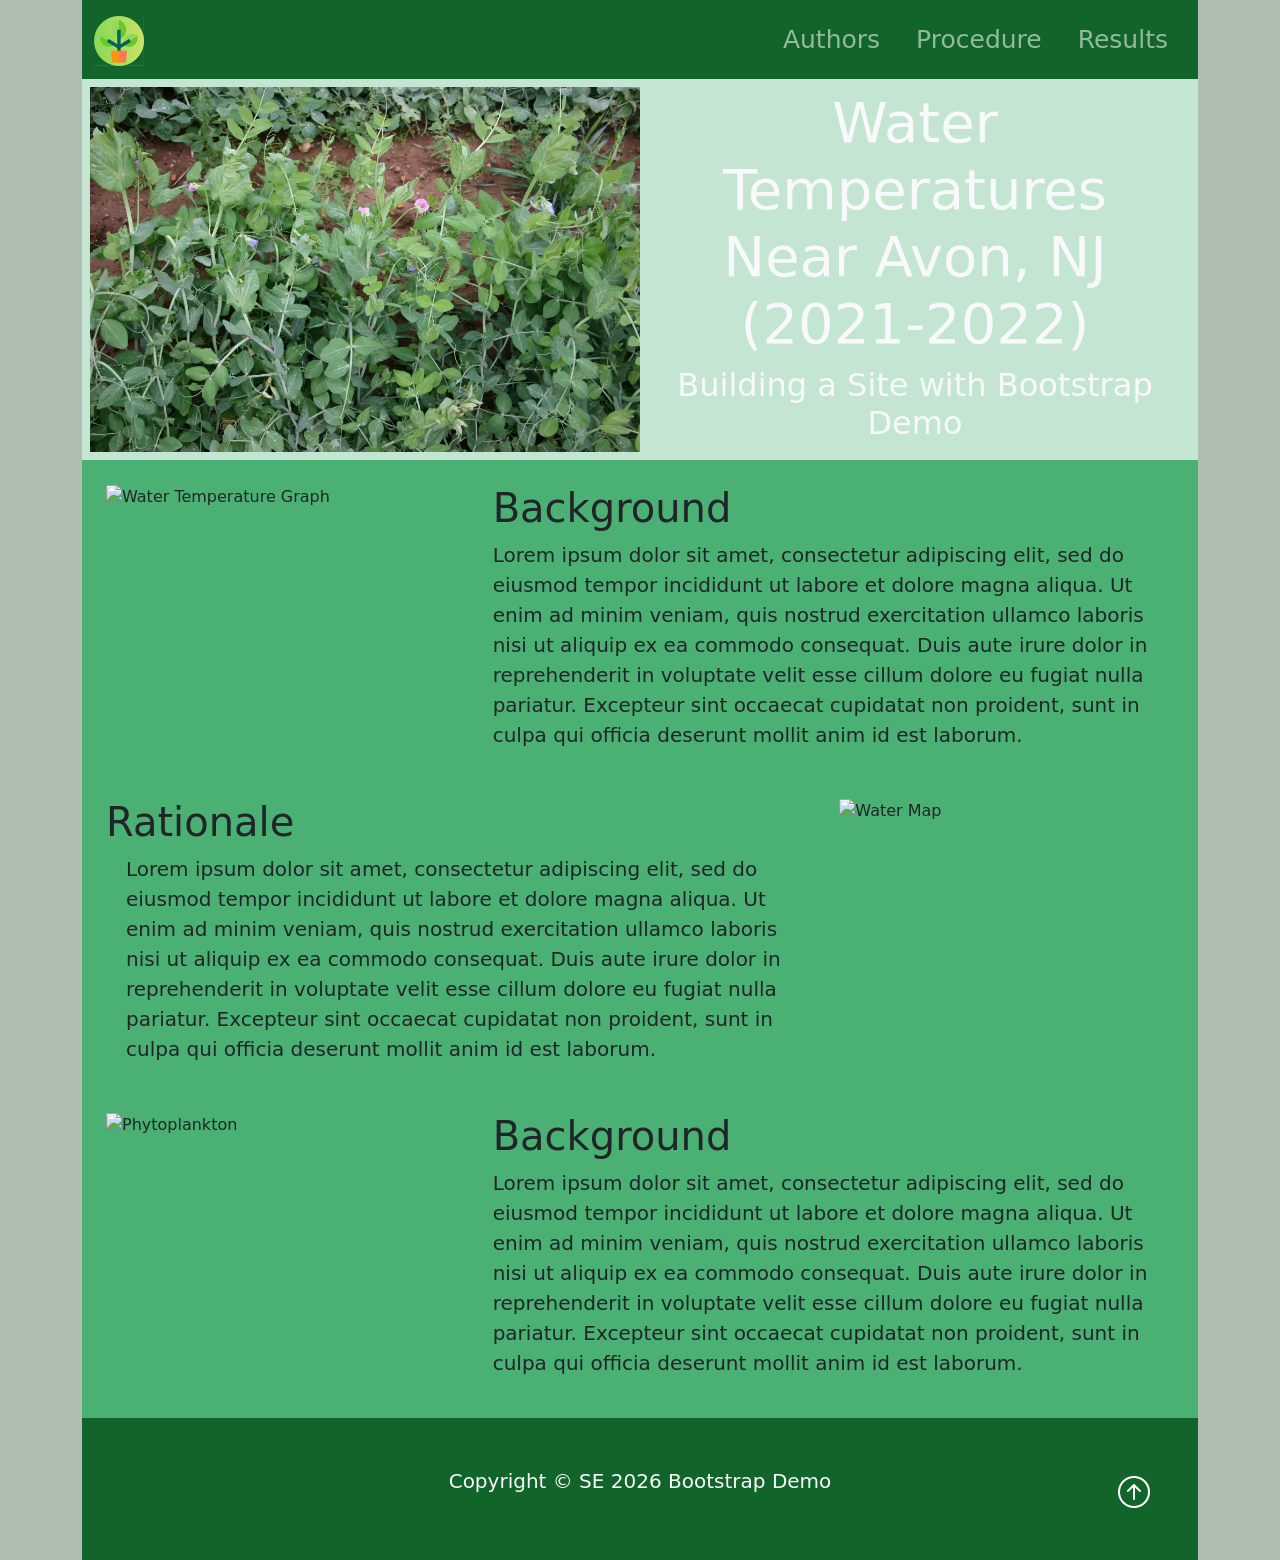
==== index.html @ 96ab04de "First commit" ====
<!DOCTYPE html>
<html>

<head>
    <meta charset="UTF-8">
    <meta name="viewport" content="width=device width, initial-scale=1.0">
    <title>Activity 2.1.5 Class Demo</title>

    <link href="https://cdn.jsdelivr.net/npm/bootstrap@5.3.8/dist/css/bootstrap.min.css" rel="stylesheet"
        integrity="sha384-sRIl4kxILFvY47J16cr9ZwB07vP4J8+LH7qKQnuqkuIAvNWLzeN8tE5YBujZqJLB" crossorigin="anonymous">

    <link rel="stylesheet" href="https://cdn.jsdelivr.net/npm/bootstrap-icons@1.13.1/font/bootstrap-icons.min.css">
    <link rel="stylesheet" href="styles.css">

    <script src="https://cdn.jsdelivr.net/npm/bootstrap@5.3.8/dist/js/bootstrap.bundle.min.js"
        integrity="sha384-FKyoEForCGlyvwx9Hj09JcYn3nv7wiPVlz7YYwJrWVcXK/BmnVDxM+D2scQbITxI"
        crossorigin="anonymous"></script>
</head>

<body class="body">
    <div class="container-lg min-vh-100">
        <header>
            <!-- Navbar -->
            <nav class="navbar navbar-expand-lg nav-background-color" data-bs-theme="dark">
                <div class="container"> 
                    <a href="#" class="navbar-brand"> <!-- Website Brand -->
                        <img src="img/plant-logo.png" alt="Plant Logo" class="d-inline-block align-text-top w-50">
                    </a>

                    <!-- Hamburger Menu Button-->
                    <button class="navbar-toggler" type="button" data-bs-toggle="collapse"
                        data-bs-target="#navmenu">
                        <span class="navbar-toggler-icon"></span>
                    </button>

                    <!-- Collapsible navbar menu with custom hover underline CSS animation-->
                    <div class="collapse navbar-collapse" id="navmenu"> <!-- Links to hamburger icon -->
                        <ul class="navbar-nav ms-auto"> <!-- ms-auto provides auto margin spacing-->
                            <li class="nav-item">
                                <a href="authors.html" class="nav-link hover-underline-animation nav-menu-item">Authors</a>
                            </li>
                            <li class="nav-item">
                                <a href="procedure.html" class="nav-link hover-underline-animation nav-menu-item">Procedure</a>
                            </li>
                            <li class="nav-item">
                                <a href="results.html" class="nav-link hover-underline-animation nav-menu-item">Results</a>
                            </li>
                        </ul>
                    </div>
                </div>
            </nav>
        </header>

        <!-- Showcase -->
        <section class="showcase text-light p-2 text-center">
            <div class="container">
                <div class="row">
                    <div class="col-sm-6 p-0 d-flex align-items-center">
                        <img src="img/DWARFGREY14-3.jpg" alt="Dwarf Gray Sugar Pea Plants" class="img-fluid">
                        <!-- img-fluid won't expand image larger than the container and will scale
                             appropriately if the browser gets narrower than the image's set width-->       
                    </div>
                    <div class="col-sm-6 p-0 d-flex align-items-center">
                        <div class="container">
                            <h1 class="display-4"> Water Temperatures Near Avon, NJ (2021-2022) </h1>
                            <!-- display-4 will make the <h1> stand out -->
                            <h2> Building a Site with Bootstrap Demo </h2>
                        </div>
                    </div>
                </div>
            </div>
        </section>

        <section class="overview text-dark p-2 text-left"> <!-- Overview -->
            <div class="container">
                <div class="row">
                    <div class="col-sm-4 p-3">
                        <img src="img/19418.jpeg" alt="Water Temperature Graph" class="img-fluid">
                    </div>
                    <div class="col-sm-8 p-3">
                        <h1 class="overview-left-padding">Background</h1> <!-- overview-left-padding - custom padding left side -->
                        <p class="lead overview-font overview-left-padding">
                        Lorem ipsum dolor sit amet, consectetur adipiscing 
                        elit, sed do eiusmod tempor incididunt ut labore 
                        et dolore magna aliqua. Ut enim ad minim veniam, 
                        quis nostrud exercitation ullamco laboris nisi ut 
                        aliquip ex ea commodo consequat. Duis aute irure 
                        dolor in reprehenderit in voluptate velit esse cillum
                        dolore eu fugiat nulla pariatur. Excepteur sint 
                        occaecat cupidatat non proident, sunt in culpa qui 
                        officia deserunt mollit anim id est laborum.  </p>
                    </div>
                </div>

                <div class="row">
                    <div class="col-sm-8 p-3">
                        <h1 class="">Rationale</h1> 
                        <p class="lead overview-font overview-left-padding">
                        Lorem ipsum dolor sit amet, consectetur adipiscing 
                        elit, sed do eiusmod tempor incididunt ut labore 
                        et dolore magna aliqua. Ut enim ad minim veniam, 
                        quis nostrud exercitation ullamco laboris nisi ut 
                        aliquip ex ea commodo consequat. Duis aute irure 
                        dolor in reprehenderit in voluptate velit esse cillum
                        dolore eu fugiat nulla pariatur. Excepteur sint 
                        occaecat cupidatat non proident, sunt in culpa qui 
                        officia deserunt mollit anim id est laborum.  </p>
                    </div>
                    <div class="col-sm-4 p-3">
                        <img src="img/watermap.jpg" alt="Water Map" class="img-fluid">
                    </div>
                </div>

                <div class="row">
                    <div class="col-sm-4 p-3">
                        <img src="img/phytoplankton-pnas.jpg" alt="Phytoplankton" class="img-fluid">
                    </div>
                    <div class="col-sm-8 p-3">
                        <h1 class="overview-left-padding">Background</h1> <!-- overview-left-padding - custom padding left side -->
                        <p class="lead overview-font overview-left-padding">
                        Lorem ipsum dolor sit amet, consectetur adipiscing 
                        elit, sed do eiusmod tempor incididunt ut labore 
                        et dolore magna aliqua. Ut enim ad minim veniam, 
                        quis nostrud exercitation ullamco laboris nisi ut 
                        aliquip ex ea commodo consequat. Duis aute irure 
                        dolor in reprehenderit in voluptate velit esse cillum
                        dolore eu fugiat nulla pariatur. Excepteur sint 
                        occaecat cupidatat non proident, sunt in culpa qui 
                        officia deserunt mollit anim id est laborum.  </p>
                    </div>
                </div>

            </div>
        </section>

        <footer class="p-5 footer text-center text-light position-relative">
            <div class="container">
                <p class="lead">Copyright &copy; SE 2026 Bootstrap Demo</p>
                <a href="#" class="position-absolute bottom-0 end-0 p-5">
                    <i class="bi bi-arrow-up-circle h2 icon-white"></i>
                </a>
            </div>
        </footer>
    </div>

</body>

</html>
---- styles.css ----
/* ----------------- Class CSS ----------------- */

.about{
    width:400px;
    margin: auto;
}

.about-team{
    color:rgb(8, 68, 17)
}

.authors{
    background-color: #4bb074;
}

.body{
    background-color: rgb(176, 190, 178);
}

.chartjs-sample{
    background-color: #8fa3ab;
}

.footer{                
    background-color: #12652a;
}

.icon-white{            /* Arrow icon at bottom of page */
    color: #FFFFFF;
}

.nav-background-color{   /* navbar background color */
    background-color: #12652a;
}

.nav-menu-item{               /* navbar link text properties */
    font-size:25px;
    margin-left: 10px;
    margin-right: 10px;
}

.overview{
    background-color: #4bb074;
}

.overview-left-padding{
    padding-left: 20px;
}

.overview-right-padding{  
    padding-right: 20px;
}

.procedure{
    background-color: #4bb074;
    padding: 1px;
}

.showcase{
    background-color: #c4e5d1; /*#0096c7*/
}

/* ----------------- ID CSS ----------------- */

/* -----------------Underline Animation CSS -----------------*/
#chart-wrapper{
    margin: auto;
    padding: 10px; 
    min-height: 400px;
    background-color: whitesmoke !important;
    justify-content: center;
    align-items: center;  
}



.hover-underline-animation {
    display: inline-block;
    position: relative;
    /*color: #0087ca;*/
  }
  
.hover-underline-animation:after {
    content: '';
    position: absolute;
    width: 100%;
    transform: scaleX(0);
    height: 2px;
    bottom: 0;
    left: 0;
    background-color: #eae6e6;
    /*transform-origin: bottom right;*/
    transition: transform 0.35s ease-out;
}
  
.hover-underline-animation:hover:after {
    transform: scaleX(1);
    /*transform-origin: bottom left;*/
}
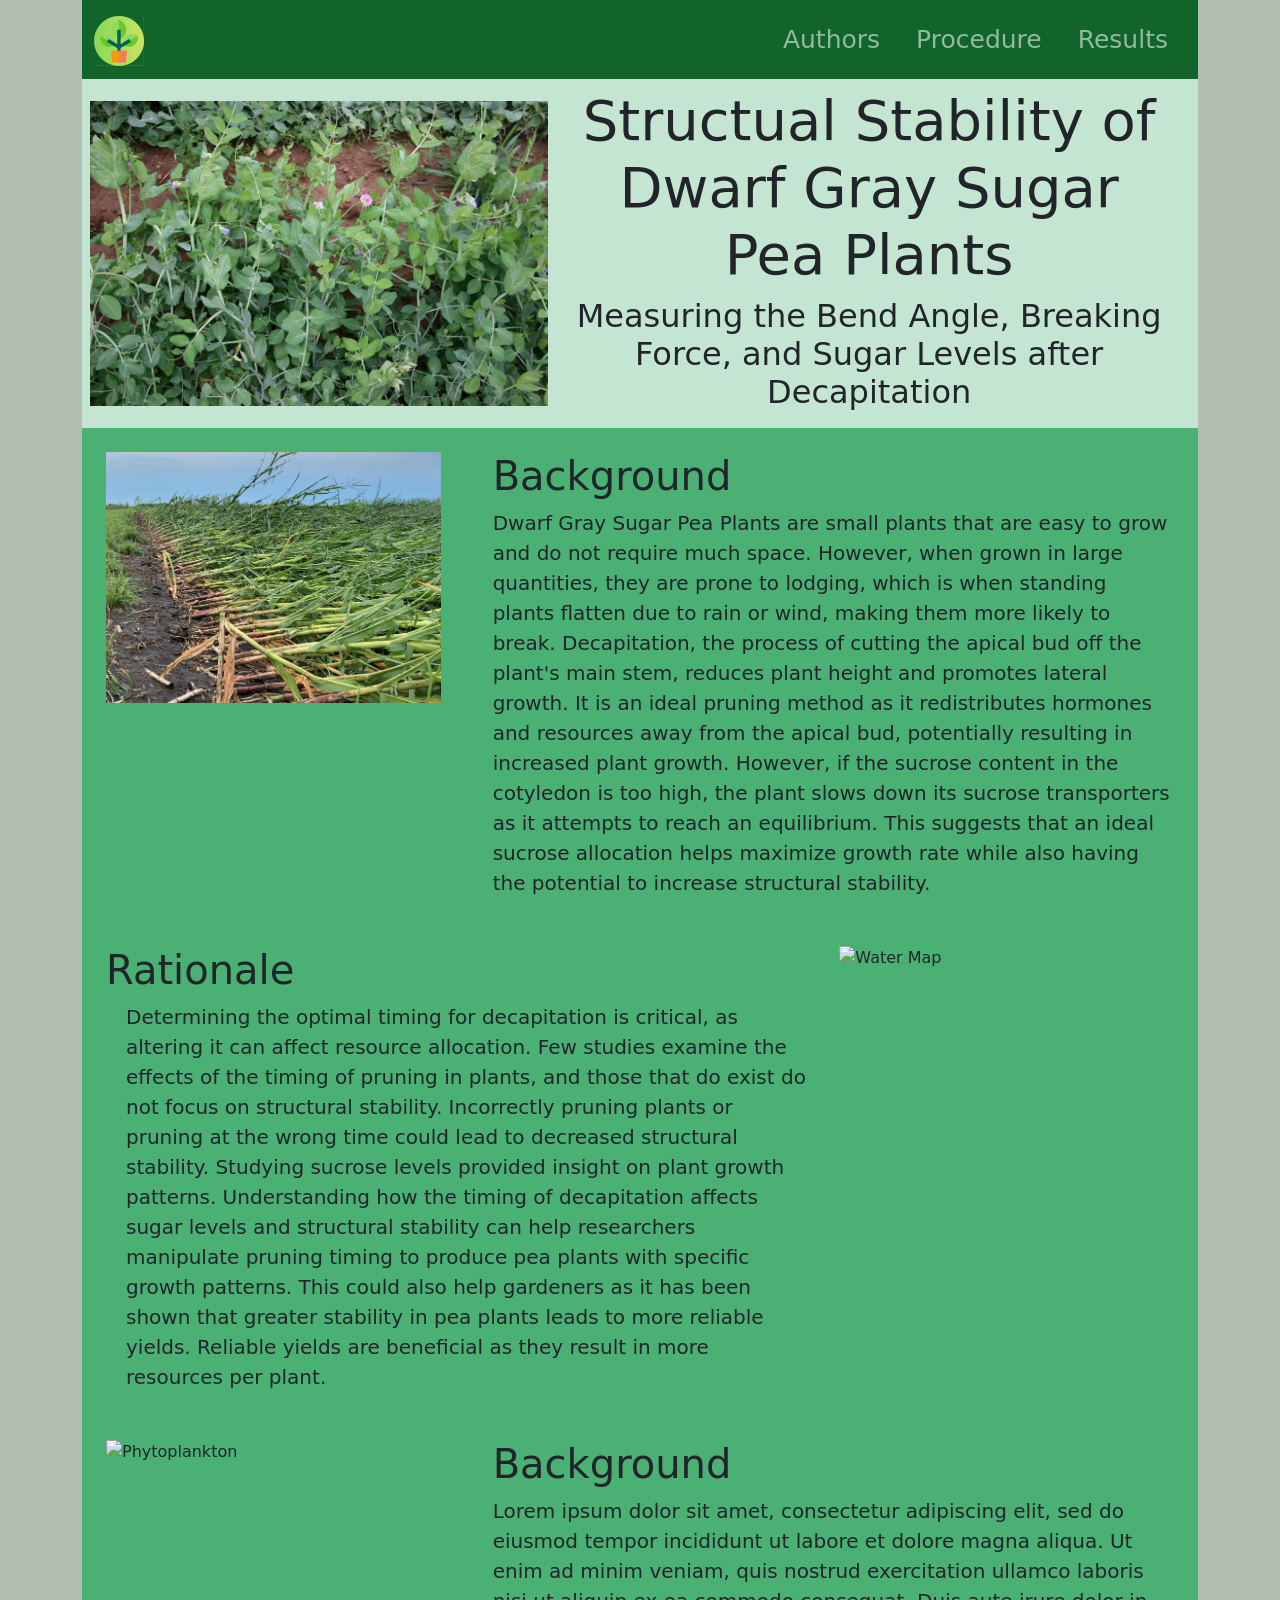
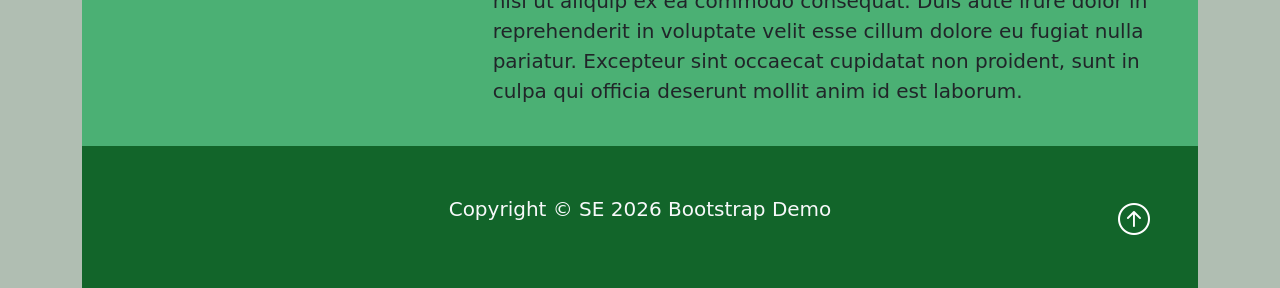
==== commit 213a3b26: "Commit" ====
--- a/index.html
+++ b/index.html
@@ -52,19 +52,19 @@
         </header>
 
         <!-- Showcase -->
-        <section class="showcase text-light p-2 text-center">
+        <section class="showcase text-dark p-2 text-center">
             <div class="container">
                 <div class="row">
-                    <div class="col-sm-6 p-0 d-flex align-items-center">
+                    <div class="col-sm-5 p-0 d-flex align-items-center">
                         <img src="img/DWARFGREY14-3.jpg" alt="Dwarf Gray Sugar Pea Plants" class="img-fluid">
                         <!-- img-fluid won't expand image larger than the container and will scale
                              appropriately if the browser gets narrower than the image's set width-->       
                     </div>
-                    <div class="col-sm-6 p-0 d-flex align-items-center">
+                    <div class="col-sm-7 p-0 d-flex align-items-center">
                         <div class="container">
-                            <h1 class="display-4"> Water Temperatures Near Avon, NJ (2021-2022) </h1>
+                            <h1 class="display-4"> Structual Stability of Dwarf Gray Sugar Pea Plants</h1>
                             <!-- display-4 will make the <h1> stand out -->
-                            <h2> Building a Site with Bootstrap Demo </h2>
+                            <h2> Measuring the Bend Angle, Breaking Force, and Sugar Levels after Decapitation</h2>
                         </div>
                     </div>
                 </div>
@@ -75,20 +75,18 @@
             <div class="container">
                 <div class="row">
                     <div class="col-sm-4 p-3">
-                        <img src="img/19418.jpeg" alt="Water Temperature Graph" class="img-fluid">
+                        <img src="img/field.jpg" alt="Lodging Image" class="img-fluid">
                     </div>
                     <div class="col-sm-8 p-3">
                         <h1 class="overview-left-padding">Background</h1> <!-- overview-left-padding - custom padding left side -->
                         <p class="lead overview-font overview-left-padding">
-                        Lorem ipsum dolor sit amet, consectetur adipiscing 
-                        elit, sed do eiusmod tempor incididunt ut labore 
-                        et dolore magna aliqua. Ut enim ad minim veniam, 
-                        quis nostrud exercitation ullamco laboris nisi ut 
-                        aliquip ex ea commodo consequat. Duis aute irure 
-                        dolor in reprehenderit in voluptate velit esse cillum
-                        dolore eu fugiat nulla pariatur. Excepteur sint 
-                        occaecat cupidatat non proident, sunt in culpa qui 
-                        officia deserunt mollit anim id est laborum.  </p>
+                        Dwarf Gray Sugar Pea Plants are small plants that are easy to grow and do not require much space. 
+                        However, when grown in large quantities, they are prone to lodging, which is when standing plants flatten due to rain or wind, making them more likely to break.
+                        Decapitation, the process of cutting the apical bud off the plant's main stem, reduces plant height and promotes lateral growth. 
+                        It is an ideal pruning method as it redistributes hormones and resources away from the apical bud, potentially resulting in increased plant growth.
+                        However, if the sucrose content in the cotyledon is too high, the plant slows down its sucrose transporters as it attempts to reach an equilibrium.
+                        This suggests that an ideal sucrose allocation helps maximize growth rate while also having the potential to increase structural stability.
+                    </p>
                     </div>
                 </div>
 
@@ -96,15 +94,13 @@
                     <div class="col-sm-8 p-3">
                         <h1 class="">Rationale</h1> 
                         <p class="lead overview-font overview-left-padding">
-                        Lorem ipsum dolor sit amet, consectetur adipiscing 
-                        elit, sed do eiusmod tempor incididunt ut labore 
-                        et dolore magna aliqua. Ut enim ad minim veniam, 
-                        quis nostrud exercitation ullamco laboris nisi ut 
-                        aliquip ex ea commodo consequat. Duis aute irure 
-                        dolor in reprehenderit in voluptate velit esse cillum
-                        dolore eu fugiat nulla pariatur. Excepteur sint 
-                        occaecat cupidatat non proident, sunt in culpa qui 
-                        officia deserunt mollit anim id est laborum.  </p>
+                        Determining the optimal timing for decapitation is critical, as altering it can affect resource allocation. 
+                        Few studies examine the effects of the timing of pruning in plants, and those that do exist do not focus on structural stability. 
+                        Incorrectly pruning plants or pruning at the wrong time could lead to decreased structural stability. 
+                        Studying sucrose levels provided insight on plant growth patterns. 
+                        Understanding how the timing of decapitation affects sugar levels and structural stability can help researchers manipulate pruning timing to produce pea plants with specific growth patterns. 
+                        This could also help gardeners as it has been shown that greater stability in pea plants leads to more reliable yields. 
+                        Reliable yields are beneficial as they result in more resources per plant. 
                     </div>
                     <div class="col-sm-4 p-3">
                         <img src="img/watermap.jpg" alt="Water Map" class="img-fluid">
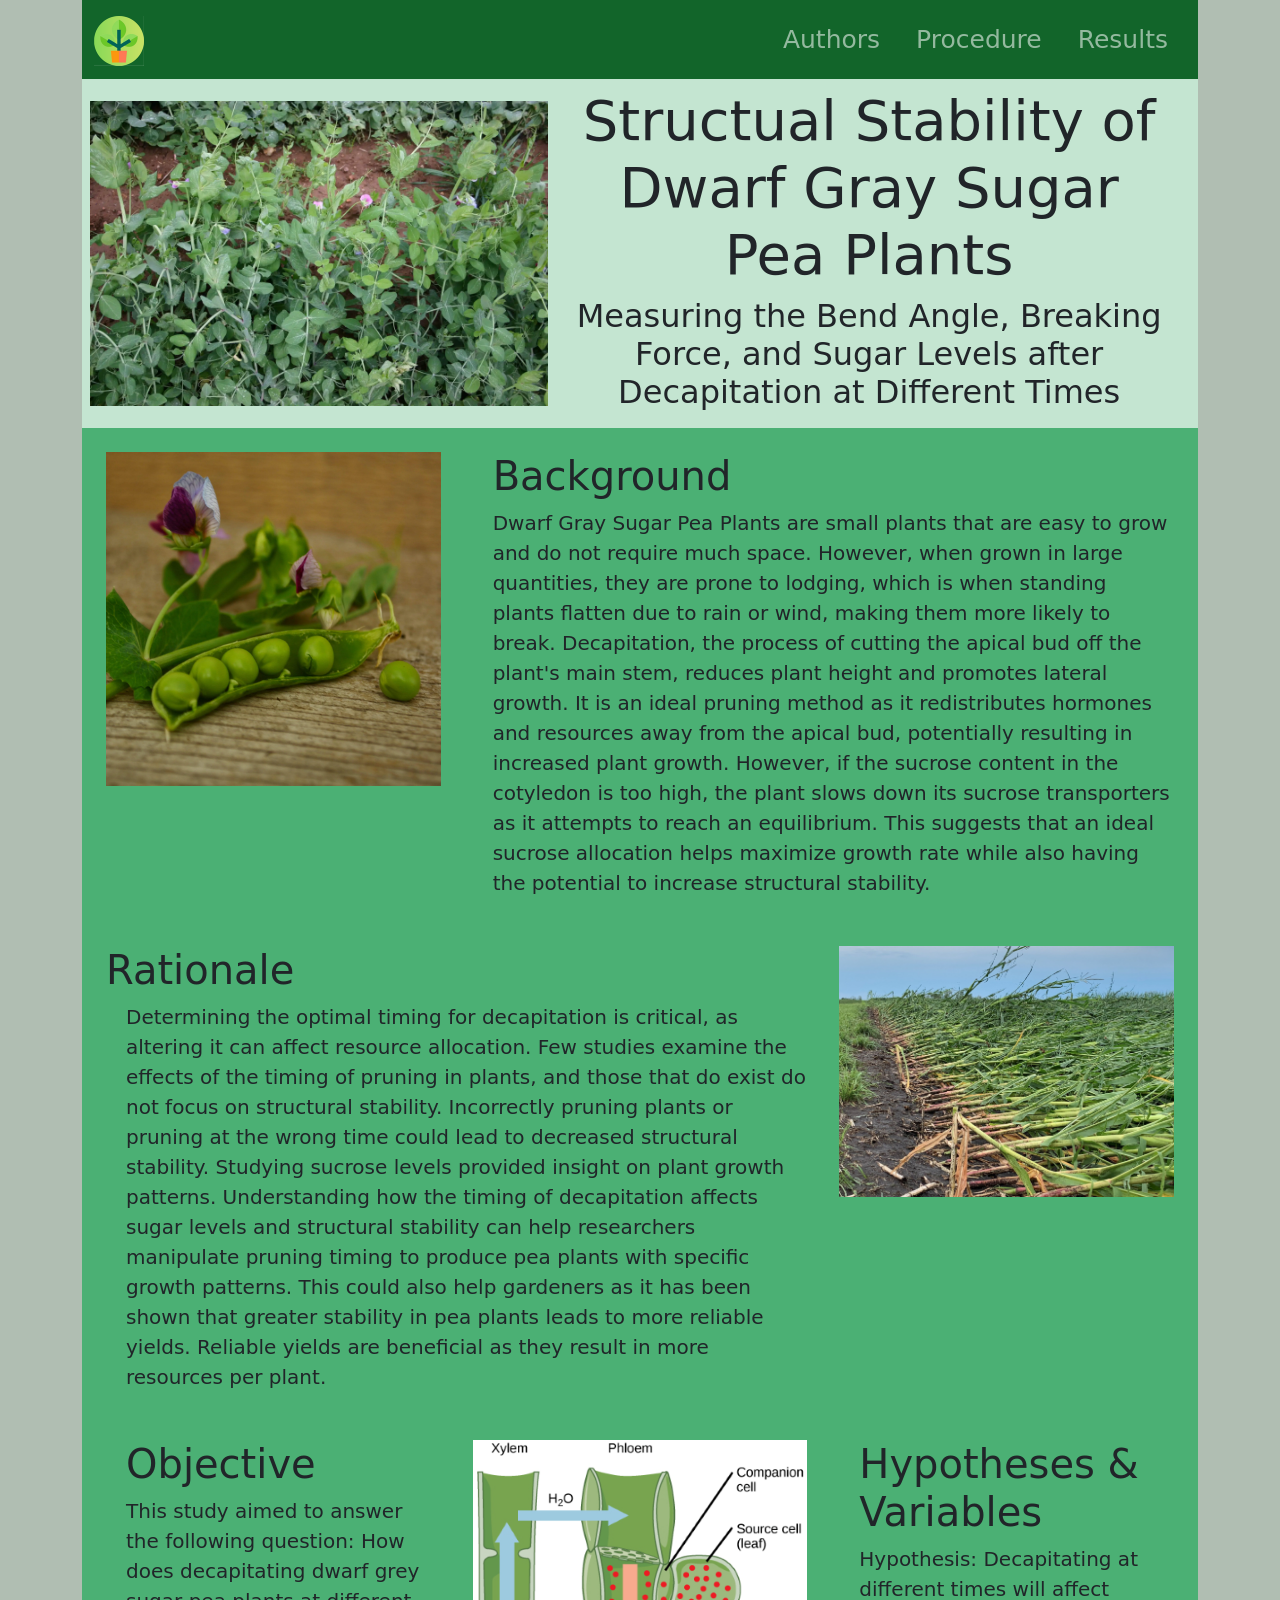
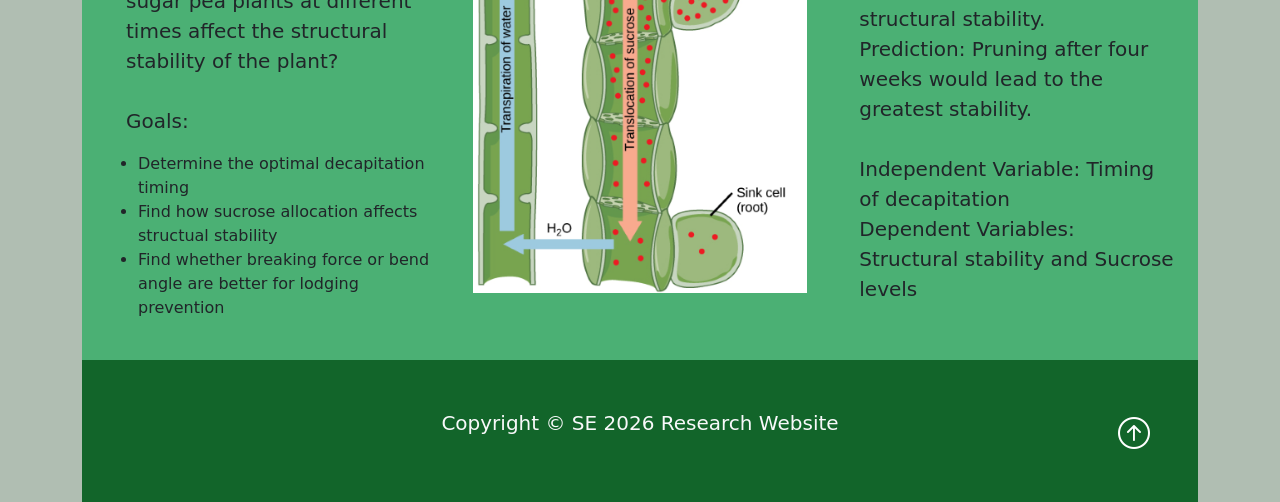
==== commit bf2067c7: "Finish main, authors, and procedure" ====
--- a/index.html
+++ b/index.html
@@ -64,7 +64,7 @@
                         <div class="container">
                             <h1 class="display-4"> Structual Stability of Dwarf Gray Sugar Pea Plants</h1>
                             <!-- display-4 will make the <h1> stand out -->
-                            <h2> Measuring the Bend Angle, Breaking Force, and Sugar Levels after Decapitation</h2>
+                            <h2> Measuring the Bend Angle, Breaking Force, and Sugar Levels after Decapitation at Different Times</h2>
                         </div>
                     </div>
                 </div>
@@ -75,7 +75,7 @@
             <div class="container">
                 <div class="row">
                     <div class="col-sm-4 p-3">
-                        <img src="img/field.jpg" alt="Lodging Image" class="img-fluid">
+                        <img src="img/peas.webp" alt="Peas" class="img-fluid">
                     </div>
                     <div class="col-sm-8 p-3">
                         <h1 class="overview-left-padding">Background</h1> <!-- overview-left-padding - custom padding left side -->
@@ -103,26 +103,33 @@
                         Reliable yields are beneficial as they result in more resources per plant. 
                     </div>
                     <div class="col-sm-4 p-3">
-                        <img src="img/watermap.jpg" alt="Water Map" class="img-fluid">
+                        <img src="img/field.jpg" alt="Lodging Image" class="img-fluid">
                     </div>
                 </div>
 
                 <div class="row">
                     <div class="col-sm-4 p-3">
-                        <img src="img/phytoplankton-pnas.jpg" alt="Phytoplankton" class="img-fluid">
+                        <h1 class="overview-left-padding">Objective</h1> <!-- overview-left-padding - custom padding left side -->
+                        <p class="lead overview-font overview-left-padding">
+                        This study aimed to answer the following question: How does decapitating dwarf grey sugar pea plants at different times affect the structural stability of the plant?
+                        <br><br> Goals:
+                        <ul>
+                            <li>Determine the optimal decapitation timing</li>
+                            <li>Find how sucrose allocation affects structual stability</li>
+                            <li>Find whether breaking force or bend angle are better for lodging prevention</li>
+                        </ul>
+                    </p>
                     </div>
-                    <div class="col-sm-8 p-3">
-                        <h1 class="overview-left-padding">Background</h1> <!-- overview-left-padding - custom padding left side -->
+                    <div class="col-sm-4 p-3">
+                        <img src="img/sink.png" alt="Xylem/Phloem Chart" class="img-fluid">
+                    </div>
+                    <div class="col-sm-4 p-3">
+                        <h1 class="overview-left-padding">Hypotheses & Variables</h1> <!-- overview-left-padding - custom padding left side -->
                         <p class="lead overview-font overview-left-padding">
-                        Lorem ipsum dolor sit amet, consectetur adipiscing 
-                        elit, sed do eiusmod tempor incididunt ut labore 
-                        et dolore magna aliqua. Ut enim ad minim veniam, 
-                        quis nostrud exercitation ullamco laboris nisi ut 
-                        aliquip ex ea commodo consequat. Duis aute irure 
-                        dolor in reprehenderit in voluptate velit esse cillum
-                        dolore eu fugiat nulla pariatur. Excepteur sint 
-                        occaecat cupidatat non proident, sunt in culpa qui 
-                        officia deserunt mollit anim id est laborum.  </p>
+                        <strong>Hypothesis</strong>: Decapitating at different times will affect structural stability.
+                        <br><strong>Prediction</strong>: Pruning after four weeks would lead to the greatest stability.
+                        <br><br><strong>Independent Variable</strong>: Timing of decapitation
+                        <br><strong>Dependent Variables</strong>: Structural stability and Sucrose levels </p>
                     </div>
                 </div>
 
@@ -131,7 +138,7 @@
 
         <footer class="p-5 footer text-center text-light position-relative">
             <div class="container">
-                <p class="lead">Copyright &copy; SE 2026 Bootstrap Demo</p>
+                <p class="lead">Copyright &copy; SE 2026 Research Website</p>
                 <a href="#" class="position-absolute bottom-0 end-0 p-5">
                     <i class="bi bi-arrow-up-circle h2 icon-white"></i>
                 </a>
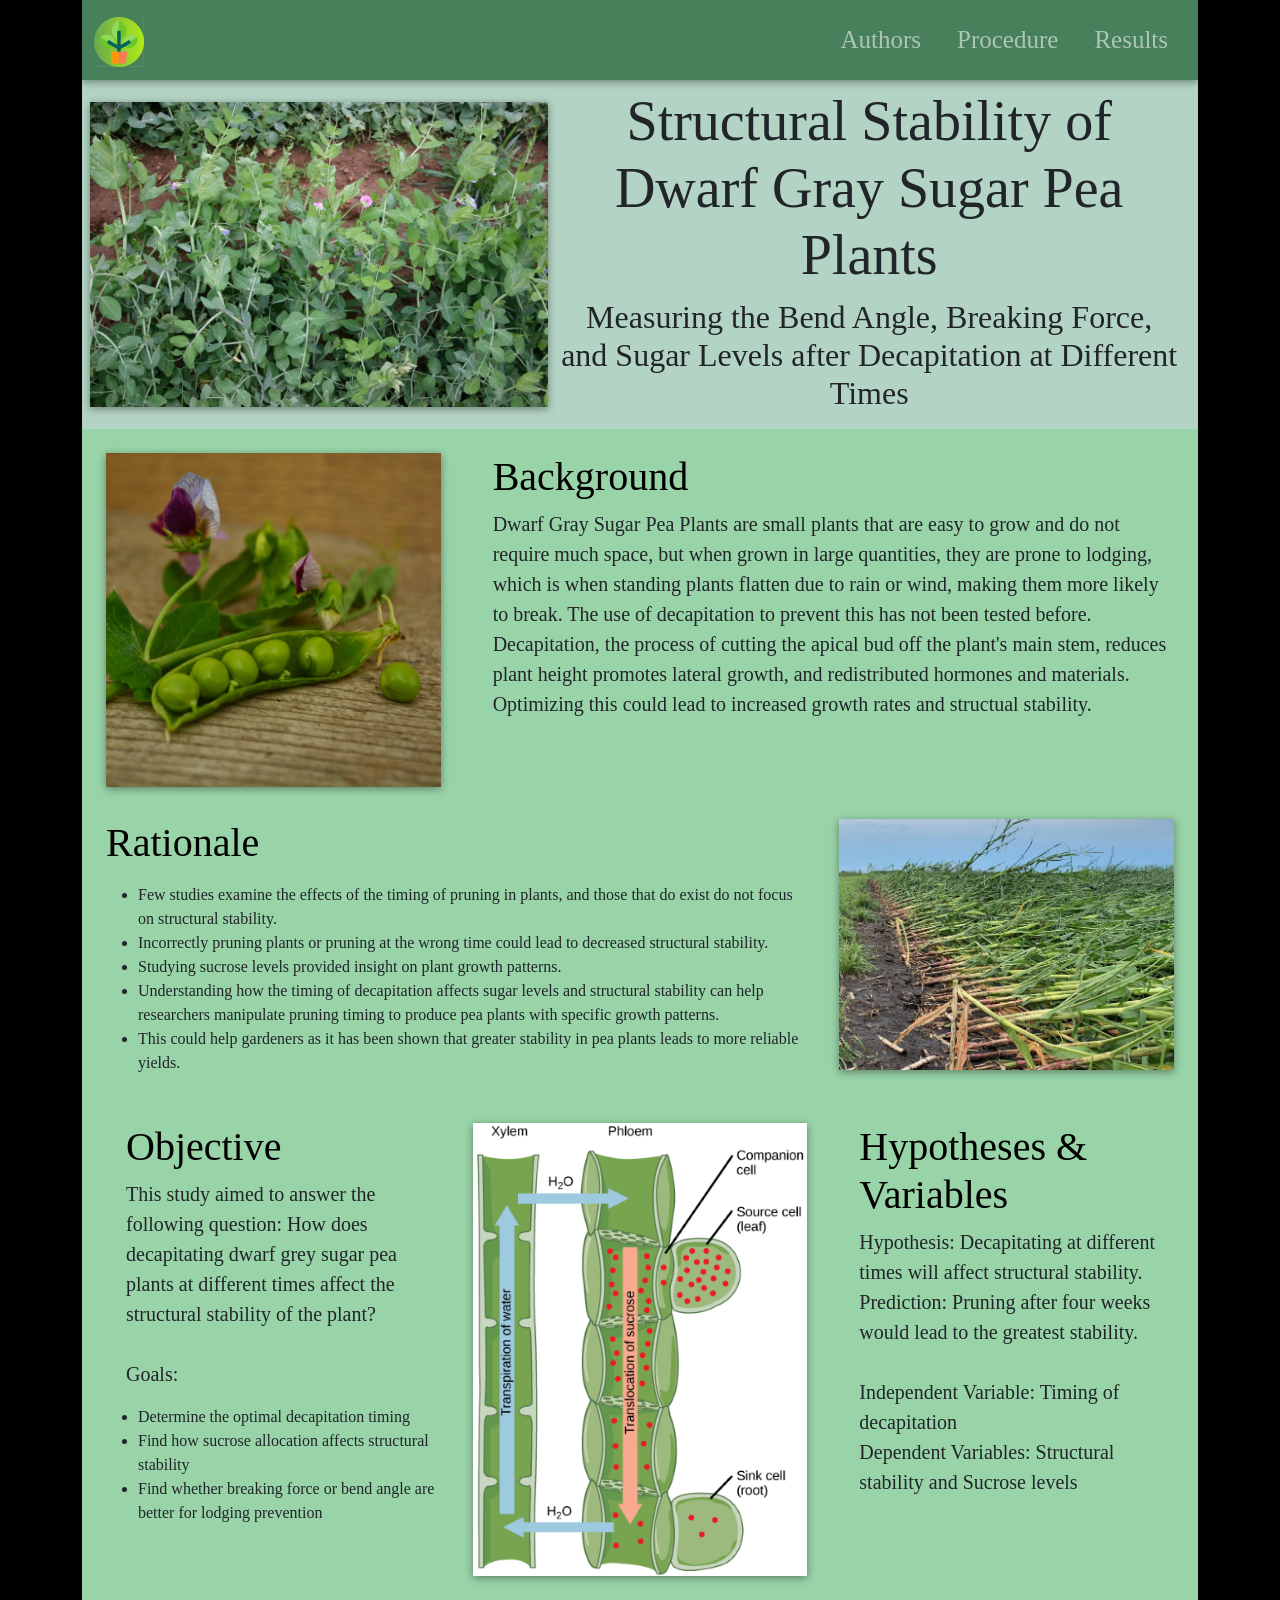
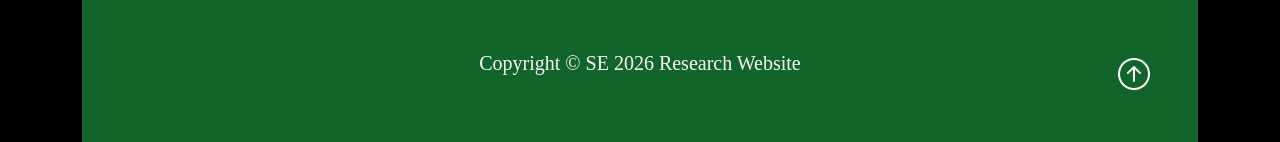
==== commit 978bf958: "Final Website" ====
--- a/index.html
+++ b/index.html
@@ -4,7 +4,7 @@
 <head>
     <meta charset="UTF-8">
     <meta name="viewport" content="width=device width, initial-scale=1.0">
-    <title>Activity 2.1.5 Class Demo</title>
+    <title>Dwarf Gray Sugar Pea Plant Research</title>
 
     <link href="https://cdn.jsdelivr.net/npm/bootstrap@5.3.8/dist/css/bootstrap.min.css" rel="stylesheet"
         integrity="sha384-sRIl4kxILFvY47J16cr9ZwB07vP4J8+LH7qKQnuqkuIAvNWLzeN8tE5YBujZqJLB" crossorigin="anonymous">
@@ -62,7 +62,7 @@
                     </div>
                     <div class="col-sm-7 p-0 d-flex align-items-center">
                         <div class="container">
-                            <h1 class="display-4"> Structual Stability of Dwarf Gray Sugar Pea Plants</h1>
+                            <h1 class="display-4"> Structural Stability of Dwarf Gray Sugar Pea Plants</h1>
                             <!-- display-4 will make the <h1> stand out -->
                             <h2> Measuring the Bend Angle, Breaking Force, and Sugar Levels after Decapitation at Different Times</h2>
                         </div>
@@ -75,17 +75,21 @@
             <div class="container">
                 <div class="row">
                     <div class="col-sm-4 p-3">
-                        <img src="img/peas.webp" alt="Peas" class="img-fluid">
+                        <img src="img/peas.webp" alt="Close-up of a pea pod" class="img-fluid">
                     </div>
                     <div class="col-sm-8 p-3">
                         <h1 class="overview-left-padding">Background</h1> <!-- overview-left-padding - custom padding left side -->
                         <p class="lead overview-font overview-left-padding">
-                        Dwarf Gray Sugar Pea Plants are small plants that are easy to grow and do not require much space. 
-                        However, when grown in large quantities, they are prone to lodging, which is when standing plants flatten due to rain or wind, making them more likely to break.
-                        Decapitation, the process of cutting the apical bud off the plant's main stem, reduces plant height and promotes lateral growth. 
-                        It is an ideal pruning method as it redistributes hormones and resources away from the apical bud, potentially resulting in increased plant growth.
-                        However, if the sucrose content in the cotyledon is too high, the plant slows down its sucrose transporters as it attempts to reach an equilibrium.
-                        This suggests that an ideal sucrose allocation helps maximize growth rate while also having the potential to increase structural stability.
+                        Dwarf Gray Sugar Pea Plants are small plants that are easy 
+                        to grow and do not require much space, but when grown in 
+                        large quantities, they are prone to lodging, which is when 
+                        standing plants flatten due to rain or wind, making them 
+                        more likely to break. The use of decapitation to prevent 
+                        this has not been tested before. Decapitation, the process 
+                        of cutting the apical bud off the plant's main stem, reduces 
+                        plant height promotes lateral growth, and redistributed 
+                        hormones and materials. Optimizing this could lead to increased
+                        growth rates and structual stability.
                     </p>
                     </div>
                 </div>
@@ -93,14 +97,14 @@
                 <div class="row">
                     <div class="col-sm-8 p-3">
                         <h1 class="">Rationale</h1> 
-                        <p class="lead overview-font overview-left-padding">
-                        Determining the optimal timing for decapitation is critical, as altering it can affect resource allocation. 
-                        Few studies examine the effects of the timing of pruning in plants, and those that do exist do not focus on structural stability. 
-                        Incorrectly pruning plants or pruning at the wrong time could lead to decreased structural stability. 
-                        Studying sucrose levels provided insight on plant growth patterns. 
-                        Understanding how the timing of decapitation affects sugar levels and structural stability can help researchers manipulate pruning timing to produce pea plants with specific growth patterns. 
-                        This could also help gardeners as it has been shown that greater stability in pea plants leads to more reliable yields. 
-                        Reliable yields are beneficial as they result in more resources per plant. 
+                        <p class="lead overview-font overview-left-padding"></p>
+                        <ul>
+                            <li>Few studies examine the effects of the timing of pruning in plants, and those that do exist do not focus on structural stability. </li>
+                            <li>Incorrectly pruning plants or pruning at the wrong time could lead to decreased structural stability. </li>
+                            <li>Studying sucrose levels provided insight on plant growth patterns. </li>
+                            <li>Understanding how the timing of decapitation affects sugar levels and structural stability can help researchers manipulate pruning timing to produce pea plants with specific growth patterns. </li>
+                            <li>This could help gardeners as it has been shown that greater stability in pea plants leads to more reliable yields. </li>
+                        </ul>
                     </div>
                     <div class="col-sm-4 p-3">
                         <img src="img/field.jpg" alt="Lodging Image" class="img-fluid">
@@ -112,13 +116,13 @@
                         <h1 class="overview-left-padding">Objective</h1> <!-- overview-left-padding - custom padding left side -->
                         <p class="lead overview-font overview-left-padding">
                         This study aimed to answer the following question: How does decapitating dwarf grey sugar pea plants at different times affect the structural stability of the plant?
-                        <br><br> Goals:
+                        <br><br> <strong>Goals:</strong>
+                        </p>
                         <ul>
                             <li>Determine the optimal decapitation timing</li>
-                            <li>Find how sucrose allocation affects structual stability</li>
+                            <li>Find how sucrose allocation affects structural stability</li>
                             <li>Find whether breaking force or bend angle are better for lodging prevention</li>
                         </ul>
-                    </p>
                     </div>
                     <div class="col-sm-4 p-3">
                         <img src="img/sink.png" alt="Xylem/Phloem Chart" class="img-fluid">
--- a/styles.css
+++ b/styles.css
@@ -6,15 +6,16 @@
 }
 
 .about-team{
-    color:rgb(8, 68, 17)
+    color:rgb(8, 68, 17);
+    font-weight: bold;
 }
 
 .authors{
-    background-color: #4bb074;
+    background-color: #d6e5d9;
 }
 
 .body{
-    background-color: rgb(176, 190, 178);
+    background-color: rgb(0, 0, 0);
 }
 
 .chartjs-sample{
@@ -30,17 +31,27 @@
 }
 
 .nav-background-color{   /* navbar background color */
-    background-color: #12652a;
+    background-color: #48805c;
+    box-shadow: 0 2px 8px rgba(0,0,0,0.4);
 }
 
 .nav-menu-item{               /* navbar link text properties */
-    font-size:25px;
+    font-size: 25px;
     margin-left: 10px;
     margin-right: 10px;
 }
 
 .overview{
-    background-color: #4bb074;
+    background-color: #99d3a8;
+    color: #1a3a22;
+}
+
+.overview h1 {
+    color: #000000;
+}
+
+.overview img {
+    box-shadow: 0 2px 8px rgba(0,0,0,0.4);
 }
 
 .overview-left-padding{
@@ -52,12 +63,61 @@
 }
 
 .procedure{
-    background-color: #4bb074;
+    background-color: #c4e5d1;
     padding: 1px;
 }
 
 .showcase{
-    background-color: #c4e5d1; /*#0096c7*/
+    background-color: #b3d4c4; /*#0096c7*/
+}
+
+.showcase img{
+    box-shadow: 0 2px 8px rgba(0,0,0,0.4);
+}
+
+.card.about {
+    box-shadow: 0 4px 16px rgba(0,0,0,0.12);
+    transition: transform 0.2s ease, box-shadow 0.2s ease;
+}
+
+.card.about:hover {
+    transform: translateY(-4px);
+    box-shadow: 0 4px 16px rgba(0,0,0,0.12);
+}
+
+.card.about .card-title {
+    color: #0d3d18;
+    font-weight: bold;
+}
+
+.card.about h5 {
+    color: #2a7a45;
+}
+
+.procedure {
+    background-color: #e8f5ed;
+}
+
+.procedure h1 {
+    font-weight: bold;
+}
+
+.procedure table thead th {
+    padding: 14px;
+    text-align: center;
+}
+
+.procedure #step {
+    background-color: #c4e5d1;
+}
+
+.procedure table td {
+    text-align: left;
+}
+
+.procedure table img {
+    border-radius: 6px;
+    box-shadow: 0 2px 6px rgba(0,0,0,0.1);
 }
 
 /* ----------------- ID CSS ----------------- */
@@ -96,4 +156,8 @@
 .hover-underline-animation:hover:after {
     transform: scaleX(1);
     /*transform-origin: bottom left;*/
-}+}
+
+* {
+    font-family: Georgia;
+}
